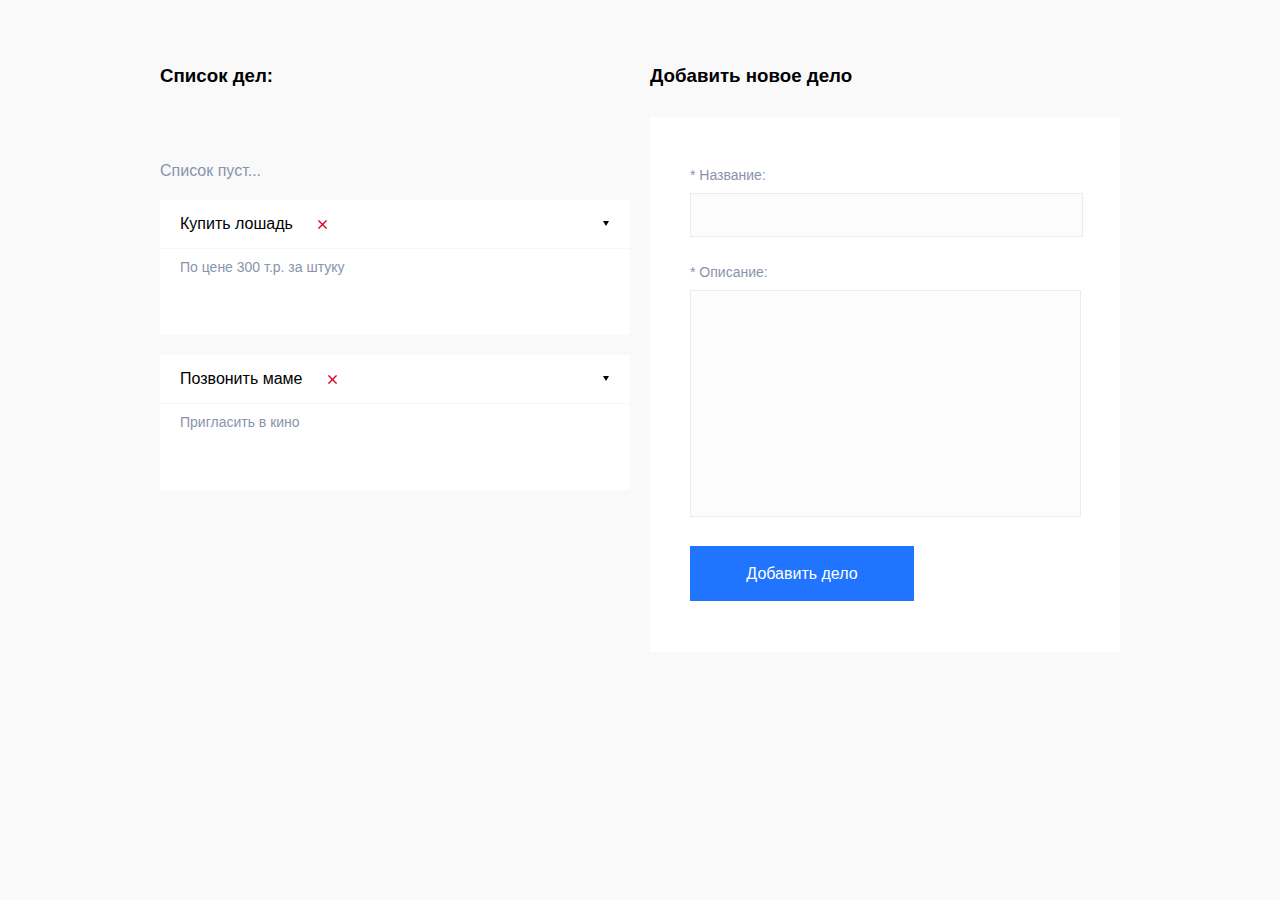
==== to-do/index.html @ 675a8f58 "first commit" ====
<!DOCTYPE html>
<html>
<head>
	<title>Список дел</title>
	<link rel="stylesheet" type="text/css" href="styles.css">
	<script src="jquery-3.3.1.min.js"></script>
	<script src="script.js"></script>
</head>
<body>
	<main>
		<article>
			<h3>Список дел:</h3>
			<ul>
			<li id="empty">Список пуст...</li>
			<li class="item">
				<div class="item-title">Купить лошадь
					<button class="item-clear"><img src="img/icon-clear.png" alt="del"></button>
					<button class="item-hide"><img src="img/icon-arrow.png" alt="hide"></button>
				</div>
				<div class="item-dscrpt">По цене 300 т.р. за штуку</div>
			</li>
			<li class="item">
				<div class="item-title">Позвонить маме
					<button class="item-clear"><img src="img/icon-clear.png" alt="del"></button>
					<button class="item-hide"><img src="img/icon-arrow.png" alt="hide"></button>
				</div>
				<div class="item-dscrpt">Пригласить в кино</div>
			</li>
		</ul>
		</article>
		<aside>
			<h3>Добавить новое дело</h3>
			<form action="add-new" method="post">
				<p><label for="title">* Название:</label></p>
				<input type="text" id="title" maxlength="40" required>
				<p><label for="dscrpt">* Описание:</label></p>
				<textarea id="dscrpt" maxlength="1000" required></textarea>
				<input id="add-button" type="submit" value="Добавить дело">
			</form>
		</aside>
	</main>
</body>
</html>
---- to-do/styles.css ----
html, body {
	margin: 0;
	padding: 0;
	min-width: 1000px;
	font-family: Arial;
	background-color: #f9f9f9;
}

main {
	width: 960px;
	margin: 0 auto;
}

h3 {
	margin: 65px 0 30px;
}

article {
	width: 470px;
	float: left;
}

	ul {
		padding-left: 0;
	}

	li {
		list-style-type: none;
	}

	#empty {
		/*display: none;*/
		color: #8993ad;
		margin-top: 75px;
	}

	.item {
		/*display: none;*/
		width: 470px;
		background-color: white;
		padding-top: 15px;
		margin-top: 20px;
	}

		.item-title {
			margin: 0 0 15px 20px;
		}

		.item-clear {
			margin-left: 15px;
			background: none;
			border: none; 
		}

		.item-hide {
			float: right;
			margin-right: 14px; 
			background: none;
			border: none; 
		}

		.item-dscrpt {
			border-top: 1px solid #f7f7f7;
			padding: 10px 0 60px 20px;
			font-size: 14px;
			color: #8993ad;
		}

aside {
	width: 470px;
	float: right;
}

	form {
		height: 485px;
		width: 430px;
		background-color: white;
		padding: 50px 0 0 40px;  
	}

		p {
			font-size: 14px;
			color: #8993ad;
			margin: 0 0 10px;
		}

		#title {
			width: 375px;
			height: 40px;
			border: 1px solid #ebebeb;
			background-color: #fcfcfc;
			margin-bottom: 27px;
			padding-left: 14px;
			font-size: 16px;
		}

		#dscrpt {
			width: 375px;
			height: 210px;
			border: 1px solid #ebebeb;
			background-color: #fcfcfc;
			margin-bottom: 25px;
			padding: 14px 0 1px 14px;
			font: normal 16px Arial;
			resize: none;
		}

		#add-button {
			width: 224px;
			height: 55px;
			font-size: 16px;
			background-color: #2174fd;
			border: none;
			color: #ffffff;
			margin-bottom: 35px;
		}
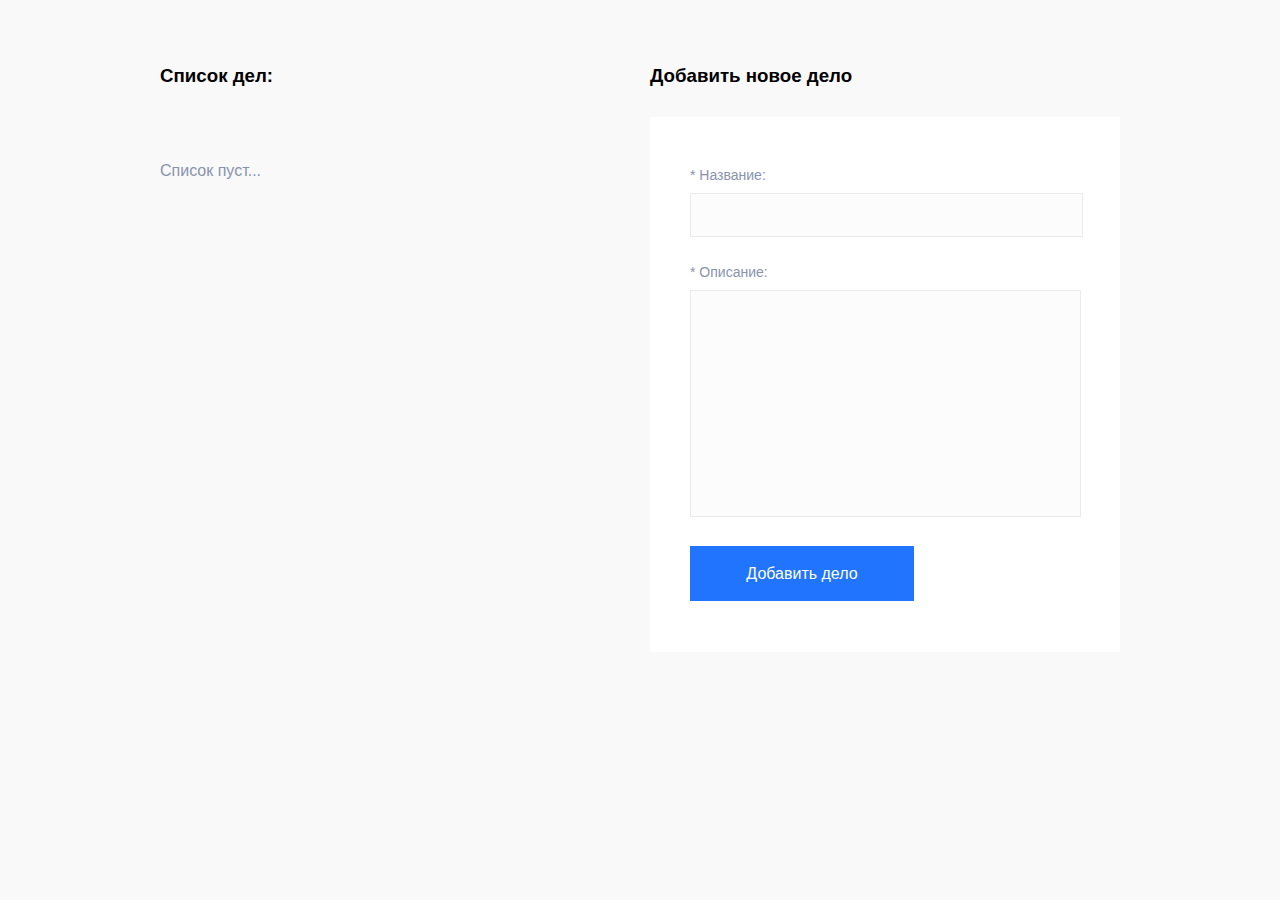
==== commit 1b37e9ae: "03/03/19 23:30:01" ====
--- a/to-do/index.html
+++ b/to-do/index.html
@@ -12,25 +12,11 @@
 			<h3>Список дел:</h3>
 			<ul>
 			<li id="empty">Список пуст...</li>
-			<li class="item">
-				<div class="item-title">Купить лошадь
-					<button class="item-clear"><img src="img/icon-clear.png" alt="del"></button>
-					<button class="item-hide"><img src="img/icon-arrow.png" alt="hide"></button>
-				</div>
-				<div class="item-dscrpt">По цене 300 т.р. за штуку</div>
-			</li>
-			<li class="item">
-				<div class="item-title">Позвонить маме
-					<button class="item-clear"><img src="img/icon-clear.png" alt="del"></button>
-					<button class="item-hide"><img src="img/icon-arrow.png" alt="hide"></button>
-				</div>
-				<div class="item-dscrpt">Пригласить в кино</div>
-			</li>
-		</ul>
+			</ul>
 		</article>
 		<aside>
 			<h3>Добавить новое дело</h3>
-			<form action="add-new" method="post">
+				<form action="#" method="post">
 				<p><label for="title">* Название:</label></p>
 				<input type="text" id="title" maxlength="40" required>
 				<p><label for="dscrpt">* Описание:</label></p>
--- a/to-do/styles.css
+++ b/to-do/styles.css
@@ -29,13 +29,11 @@
 	}
 
 	#empty {
-		/*display: none;*/
 		color: #8993ad;
 		margin-top: 75px;
 	}
 
 	.item {
-		/*display: none;*/
 		width: 470px;
 		background-color: white;
 		padding-top: 15px;
